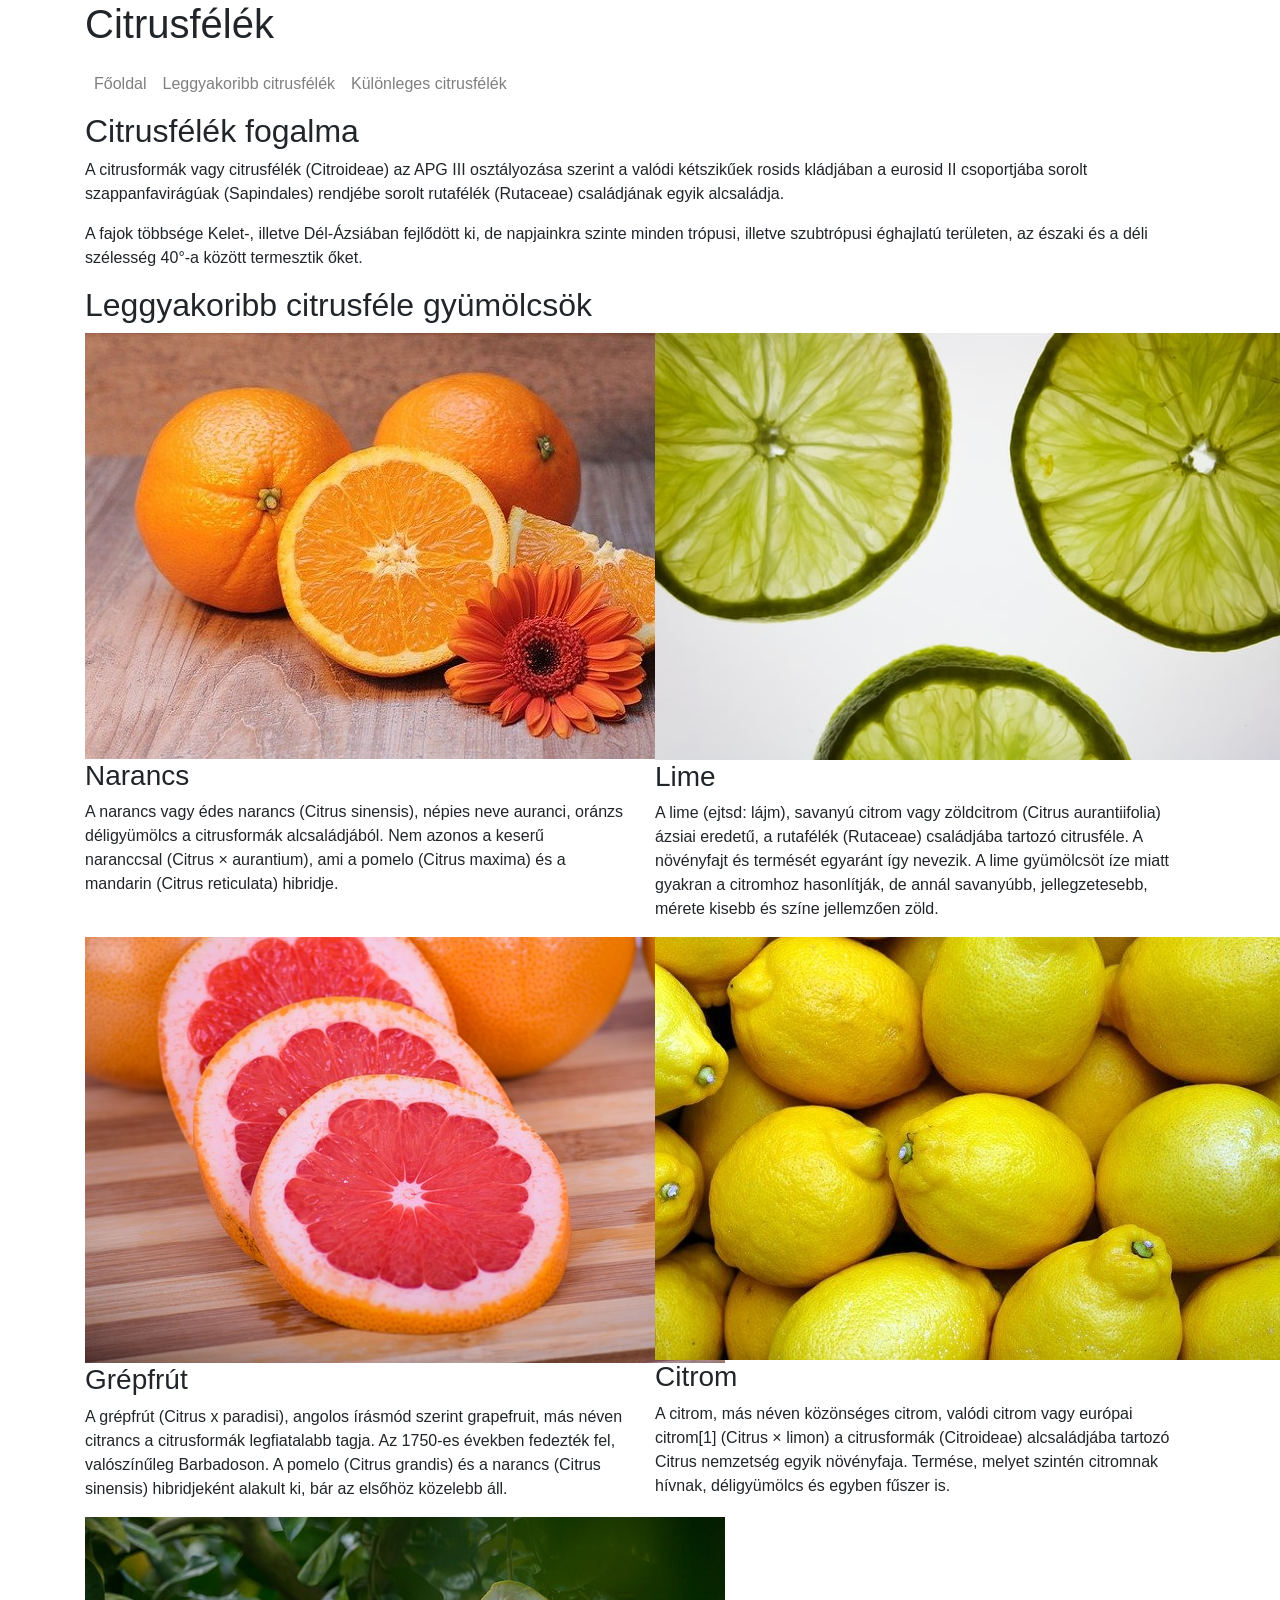
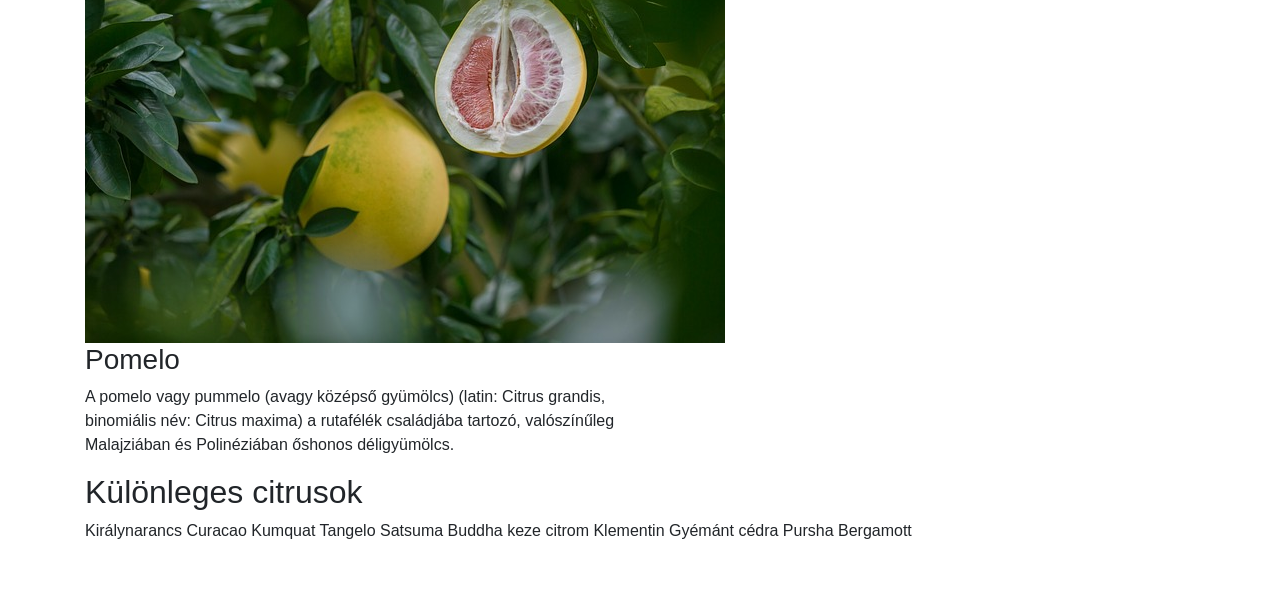
==== index.html @ 16837dca "wait" ====
<!DOCTYPE html>
<html>

<head>    
    <meta name="viewport" content="width=device-width, initial-scale=1, shrink-to-fit=no">    
    <link rel="stylesheet" href="bootstrap/css/bootstrap.min.css">    
</head>

<body>
    <header class="container">
        <div class="row">
            <div class="col-12">
                <h1 class="d-none d-sm-block">Citrusfélék</h1>
            </div>
        </div>
    </header>
    <nav class="container navbar navbar-expand-lg navbar-light">      
        <button class="navbar-toggler ml-auto" type="button" data-toggle="collapse" data-target="#navbarNavAltMarkup" aria-controls="navbarNavAltMarkup" aria-expanded="false" aria-label="Toggle navigation">
          <span class="navbar-toggler-icon"></span>
        </button>
        <div class="collapse navbar-collapse" id="navbarNavAltMarkup">
          <div class="navbar-nav">
            <a class="nav-link" href="index.html">Főoldal <span class="sr-only">(current)</span></a>
            <a class="nav-link" href="index.html#leggyakoribb">Leggyakoribb citrusfélék</a>
            <a class="nav-link" href="index.html#kulonleges">Különleges citrusfélék</a>           
          </div>
        </div>
      </nav>
    <main class="container ">
        <article class="row">
            <div class="col-12">
                <h2>Citrusfélék fogalma</h2>
                <p>
                    A citrusformák vagy citrusfélék (Citroideae) az APG III osztályozása szerint a valódi kétszikűek
                    rosids kládjában a eurosid II csoportjába sorolt szappanfavirágúak (Sapindales) rendjébe sorolt
                    rutafélék (Rutaceae) családjának egyik alcsaládja.
                </p>
                <p>A fajok többsége Kelet-, illetve Dél-Ázsiában fejlődött ki, de napjainkra szinte minden trópusi,
                    illetve szubtrópusi éghajlatú területen, az északi és a déli szélesség 40°-a között termesztik őket.
                </p>
            </div>
        </article>
        <article class="row">
            <div class="col-12">
                <h2 id="leggyakoribb">Leggyakoribb citrusféle gyümölcsök</h2>
            </div>
            <div class="col-sm-6 col-lg-6">
                <img src="img/narancs.jpg" alt="Narancs">
                <h3>Narancs</h3>
                <p>A narancs vagy édes narancs (Citrus sinensis), népies neve auranci, oránzs déligyümölcs a citrusformák alcsaládjából. Nem azonos a keserű naranccsal (Citrus × aurantium), ami a pomelo (Citrus maxima) és a mandarin (Citrus reticulata) hibridje.</p>
            </div>
           <div class="col-sm-6 col-lg-6">
               <img src="img/lime2.jpg" alt="Lime">
               <h3>Lime</h3>
               <p>A lime (ejtsd: lájm), savanyú citrom vagy zöldcitrom (Citrus aurantiifolia) ázsiai eredetű, a rutafélék (Rutaceae) családjába tartozó citrusféle. A növényfajt és termését egyaránt így nevezik. A lime gyümölcsöt íze miatt gyakran a citromhoz hasonlítják, de annál savanyúbb, jellegzetesebb, mérete kisebb és színe jellemzően zöld.</p>
           </div>
           <div class="col-sm-6 col-lg-6">
               <img src="img/grapefruit.jpg" alt="Grapefruit">
               <h3>Grépfrút</h3>
               <p>A grépfrút (Citrus x paradisi), angolos írásmód szerint grapefruit, más néven citrancs a citrusformák legfiatalabb tagja. Az 1750-es években fedezték fel, valószínűleg Barbadoson. A pomelo (Citrus grandis) és a narancs (Citrus sinensis) hibridjeként alakult ki, bár az elsőhöz közelebb áll. </p>
           </div>
           <div class="col-sm-6 col-lg-6">
                <img src="img/citrom.jpg" alt="Citrom">
                <h3>Citrom</h3>
                <p>A citrom, más néven közönséges citrom, valódi citrom vagy európai citrom[1] (Citrus × limon) a citrusformák (Citroideae) alcsaládjába tartozó Citrus nemzetség egyik növényfaja. Termése, melyet szintén citromnak hívnak, déligyümölcs és egyben fűszer is.</p>
           </div>                    
            <div class="col-sm-6 col-lg-6">
                <img src="img/pomelo.jpg" alt="Pomelo">
                <h3>Pomelo</h3>
                <p>A pomelo vagy pummelo (avagy középső gyümölcs) (latin: Citrus grandis, binomiális név: Citrus maxima) a rutafélék családjába tartozó, valószínűleg Malajziában és Polinéziában őshonos déligyümölcs. </p>
            </div>
        </article>
        <article class="row mb-5">
            <div class="col-12">
                <h2 id="kulonleges">Különleges citrusok</h2>               
                    Királynarancs
                    Curacao
                    Kumquat
                    Tangelo
                    Satsuma
                    Buddha keze citrom
                    Klementin
                    Gyémánt cédra
                    Pursha
                    Bergamott                
            </div>
        </article>
    </main>    
    <script src="bootstrap/js/jquery-3.5.1.min.js"></script>
    <script src="bootstrap/js/bootstrap.min.js"></script>    
</body>

</html>
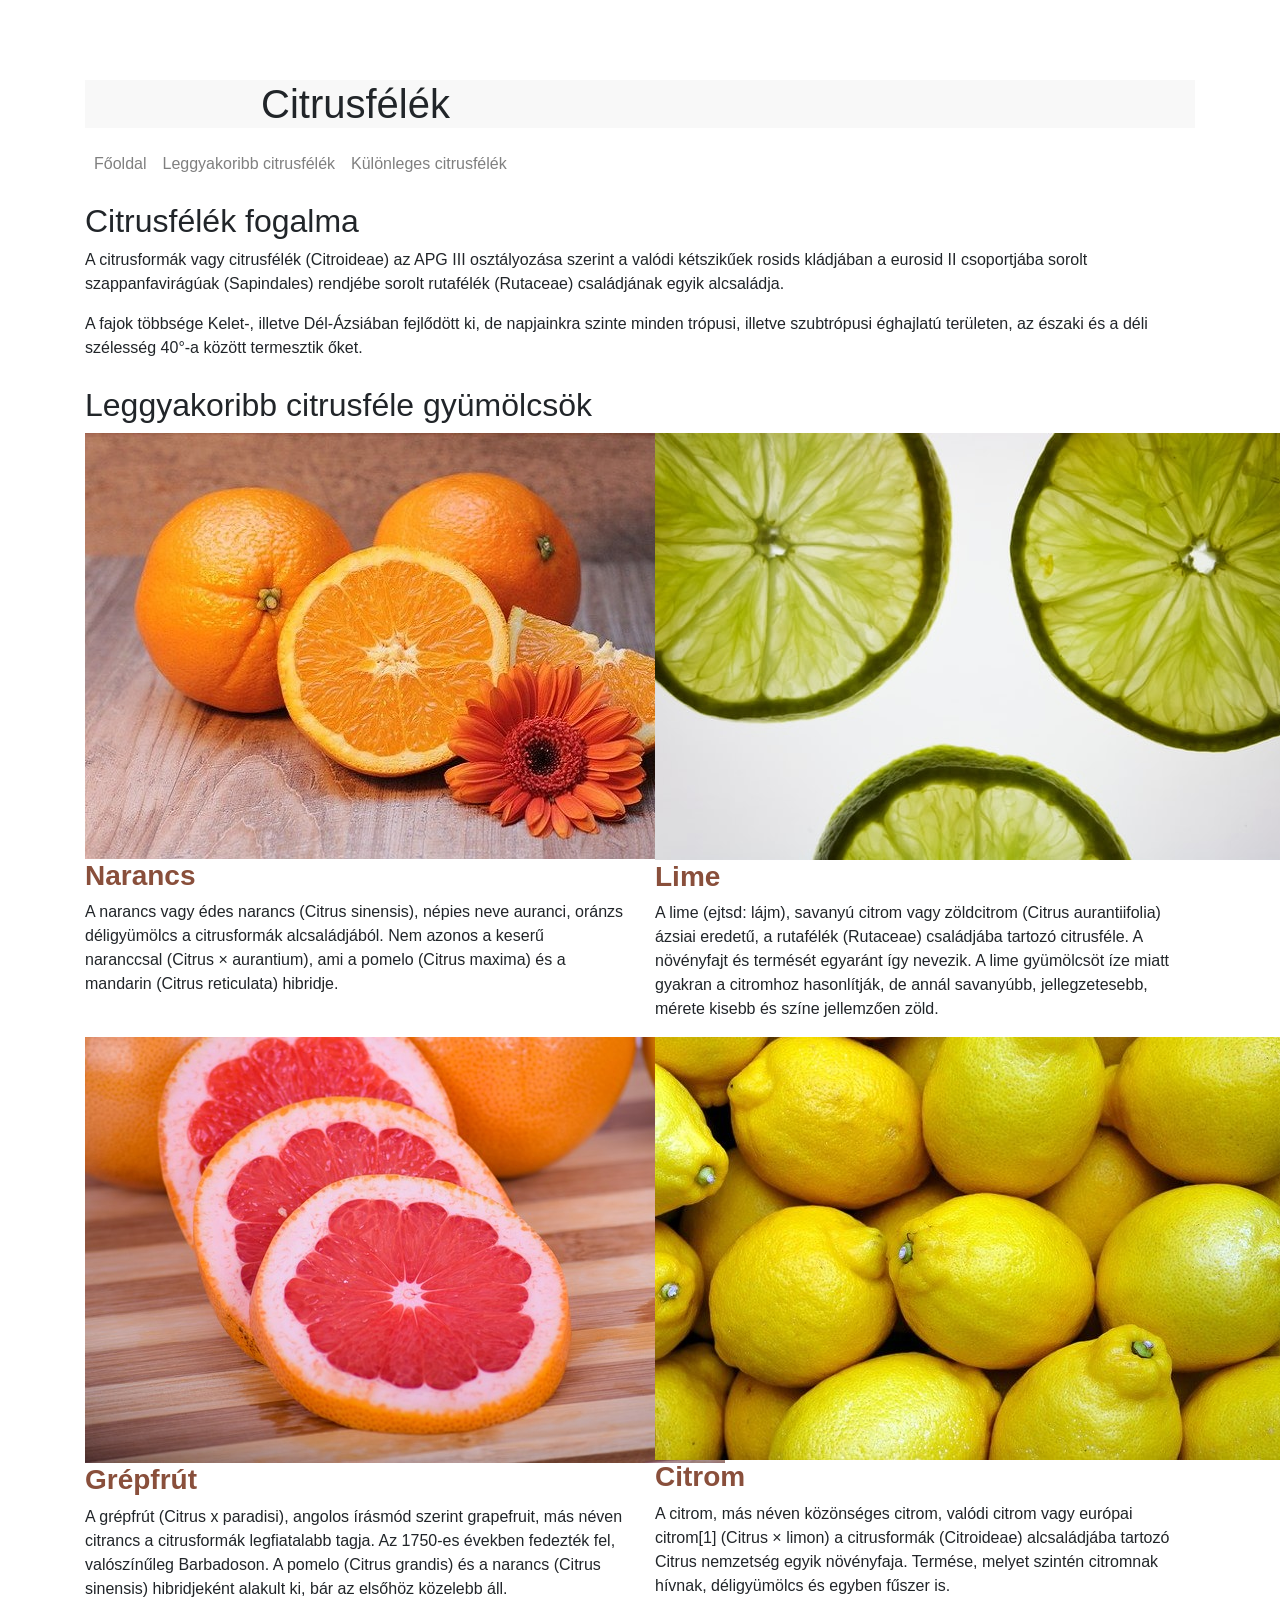
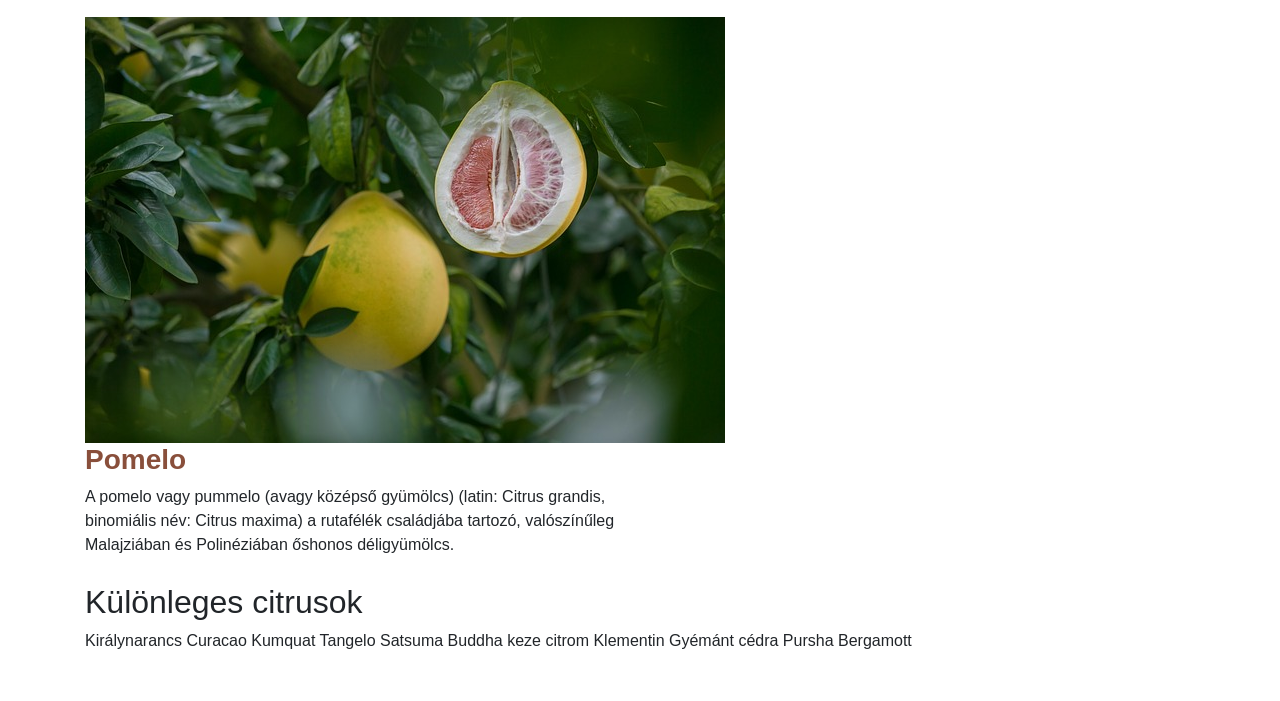
==== commit 2edfbfae: "copmit" ====
--- a/index.html
+++ b/index.html
@@ -1,10 +1,13 @@
+
 <!DOCTYPE html>
-<html>
-
-<head>    
-    <meta name="viewport" content="width=device-width, initial-scale=1, shrink-to-fit=no">    
-    <link rel="stylesheet" href="bootstrap/css/bootstrap.min.css">    
-</head>
+<html lang="hu">
+    <head>
+        <meta charset="UTF-8">
+        <meta name="viewport" content="width=device-width, initial-scale=1, shrink-to-fit=no">
+        <title>Citrusfélék</title>
+        <link rel="stylesheet" href="bootstrap/css/bootstrap.min.css">
+        <link rel="stylesheet" href="css/style.css">
+    </head>
 
 <body>
     <header class="container">
--- a/css/style.css
+++ b/css/style.css
@@ -0,0 +1,34 @@
+
+header{    
+    background-position: center center;
+}
+
+h1{
+    background-color: rgb(248, 248, 248);
+    margin-top: 80px;
+    padding-left: 11rem;    
+}
+
+h2{    
+    margin-top: 10px;    
+}
+
+h3{    
+    font-weight: bold;
+    color: #894f3b;    
+}
+
+
+li{
+    list-style-image: url(../img/lemon2.png);
+}
+
+
+td,th{
+    text-align: center;
+}
+
+thead>tr:first-child{    
+    letter-spacing: 2px;    
+}
+
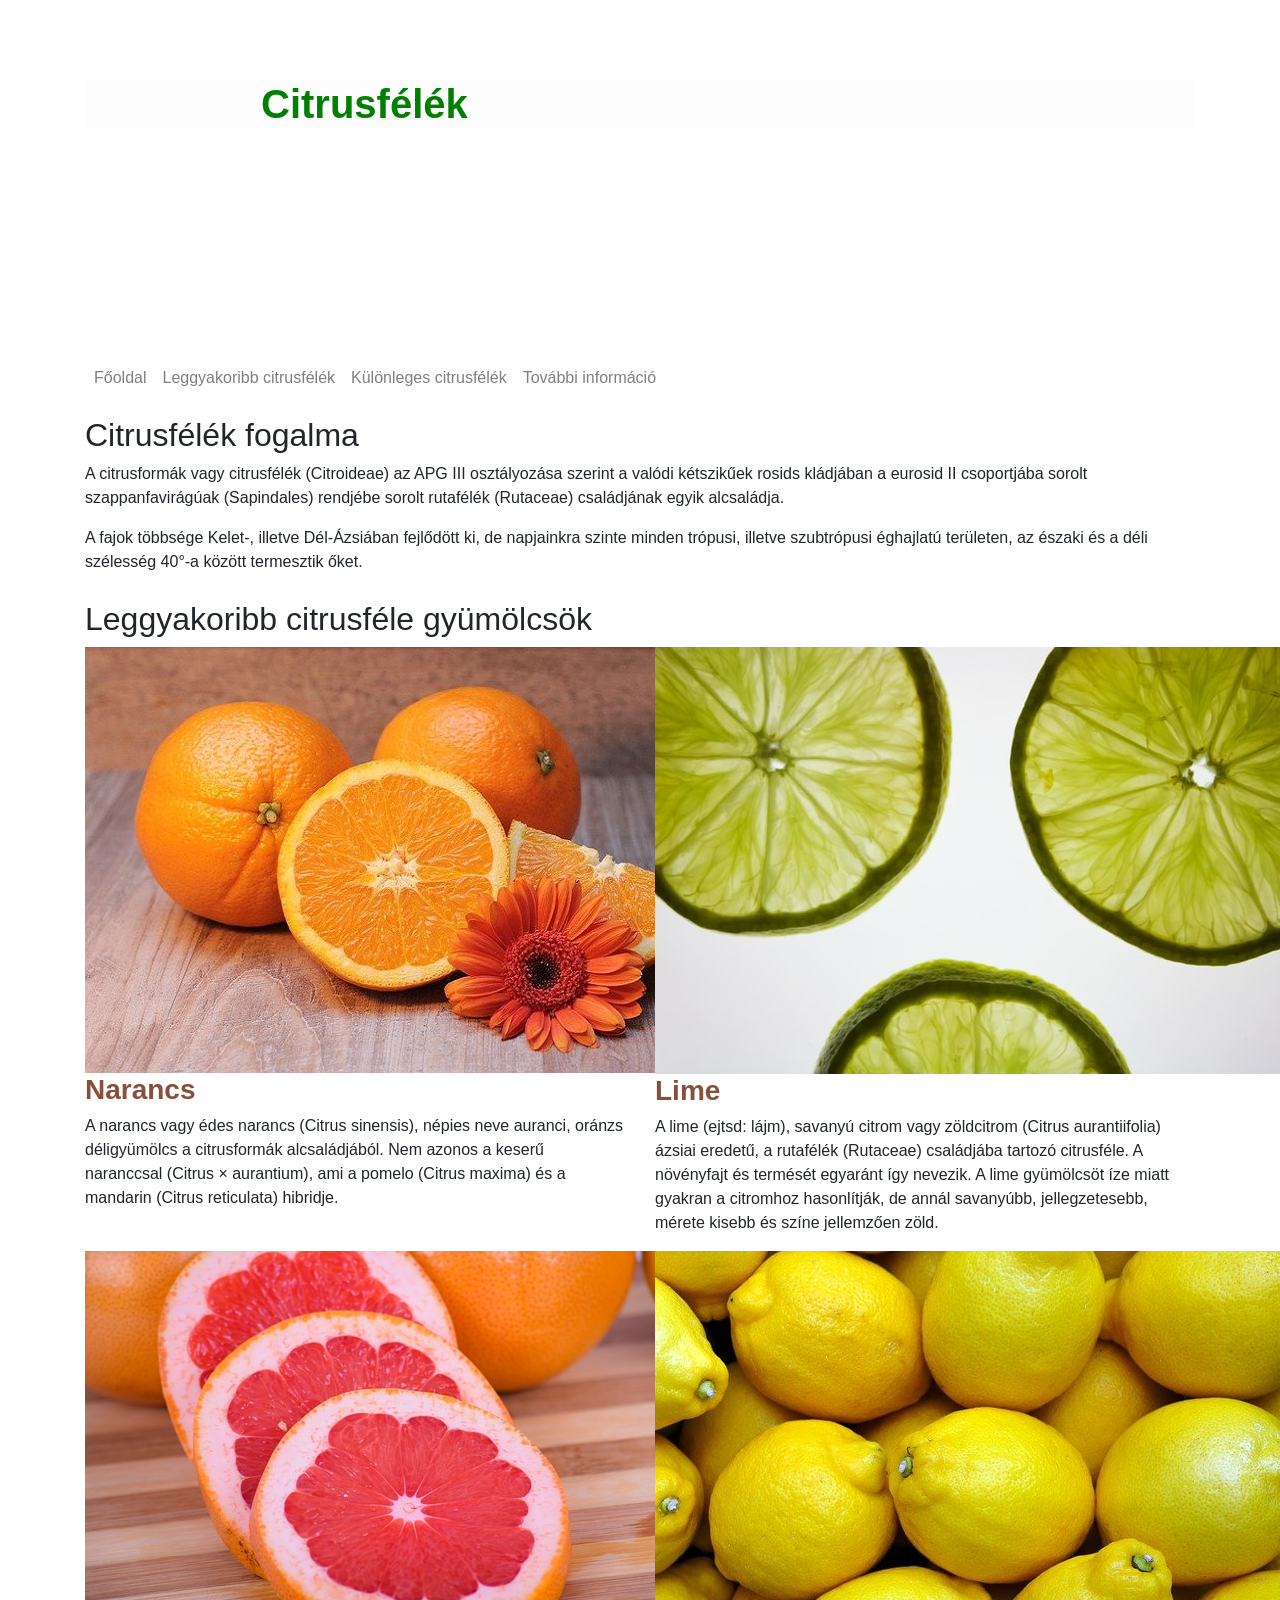
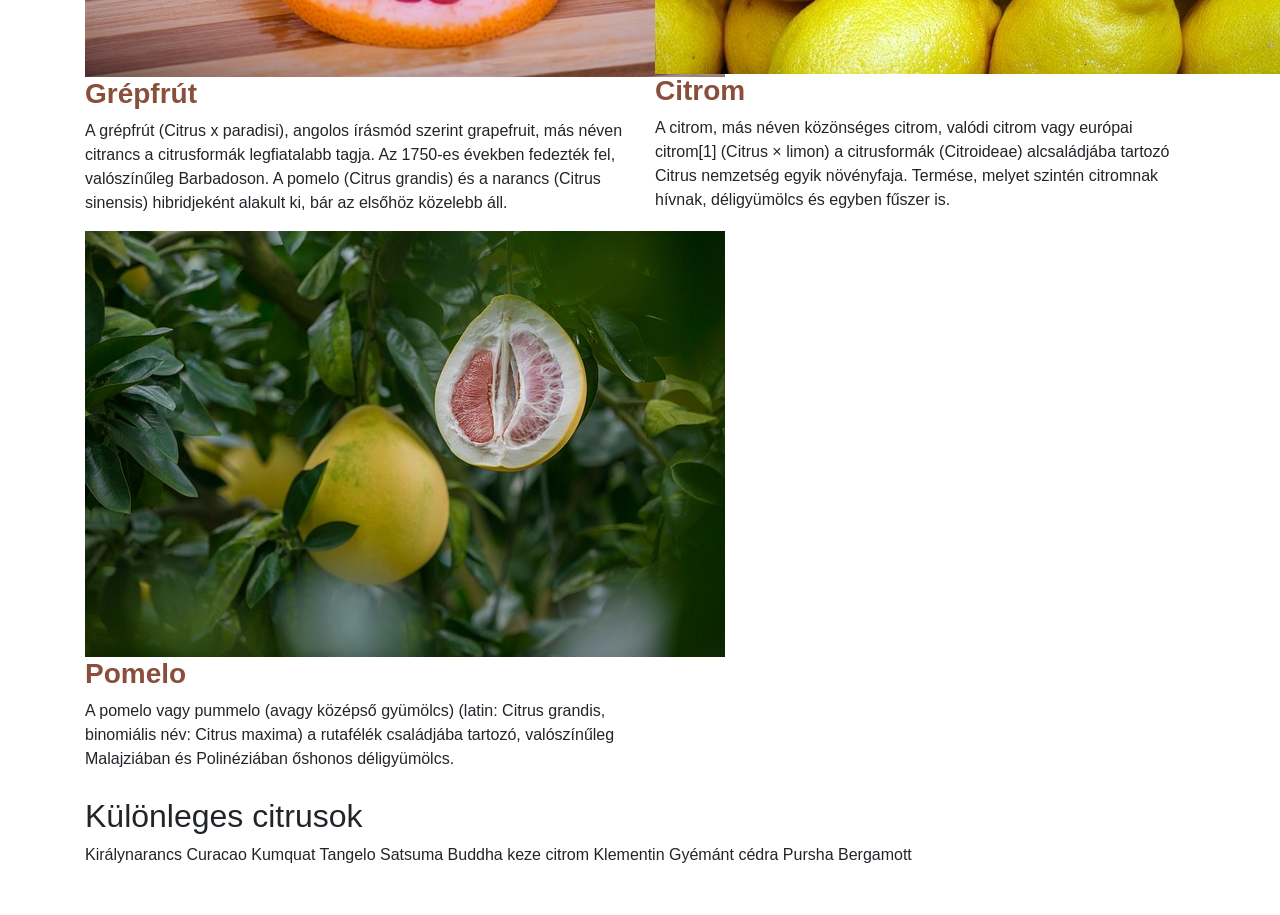
==== commit 5e93dd4e: "6comit" ====
--- a/index.html
+++ b/index.html
@@ -25,7 +25,8 @@
           <div class="navbar-nav">
             <a class="nav-link" href="index.html">Főoldal <span class="sr-only">(current)</span></a>
             <a class="nav-link" href="index.html#leggyakoribb">Leggyakoribb citrusfélék</a>
-            <a class="nav-link" href="index.html#kulonleges">Különleges citrusfélék</a>           
+            <a class="nav-link" href="index.html#kulonleges">Különleges citrusfélék</a>
+            <a class="nav-link" href="tovabbi.html">További információ</a>
           </div>
         </div>
       </nav>
--- a/css/style.css
+++ b/css/style.css
@@ -1,10 +1,17 @@
 
-header{    
+header{
+    height: 350px;
+    background-image: url("../img/bg 2.jpg");
     background-position: center center;
+    background-size: cover;
+    background-repeat: no-repeat;
 }
 
 h1{
-    background-color: rgb(248, 248, 248);
+    background-color: rgba(248, 248, 248, 0.25);
+    font-family: Verdana, sans-serif;
+    color: green;
+    font-weight: bold;
     margin-top: 80px;
     padding-left: 11rem;    
 }
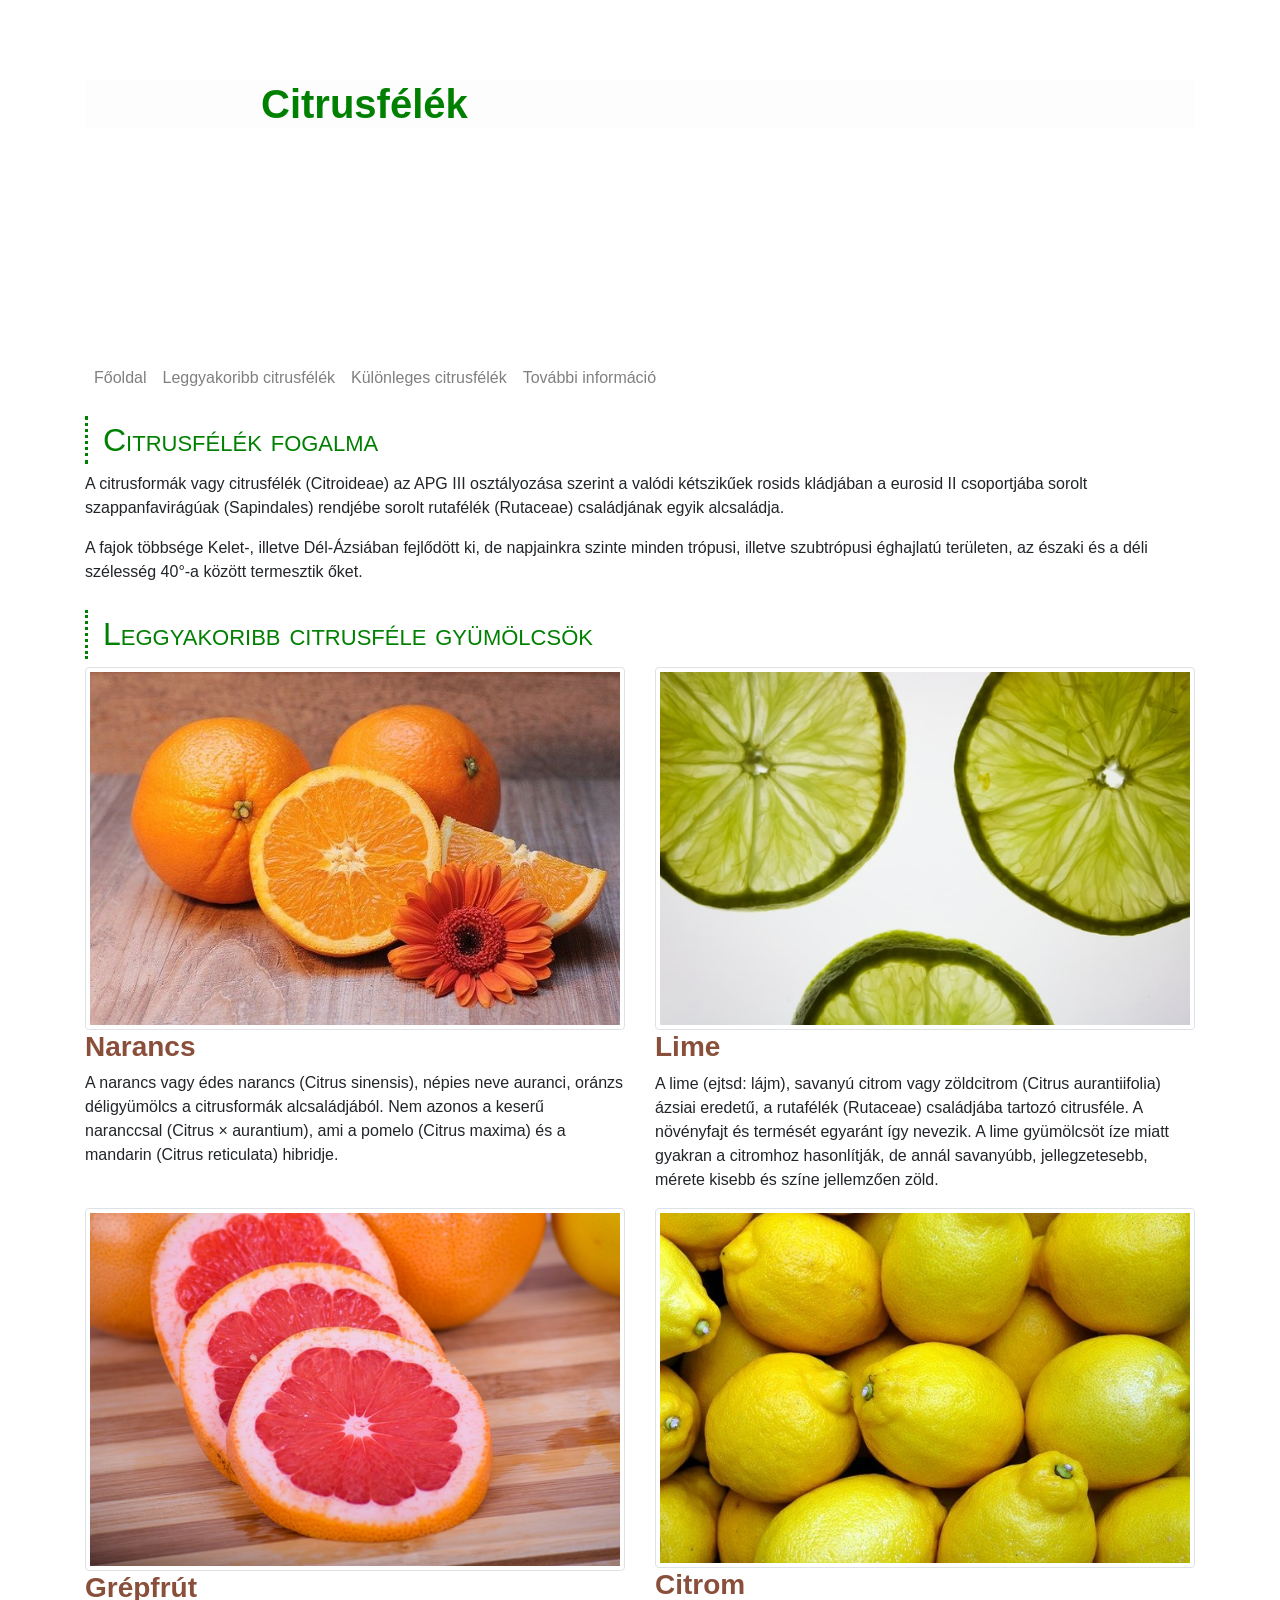
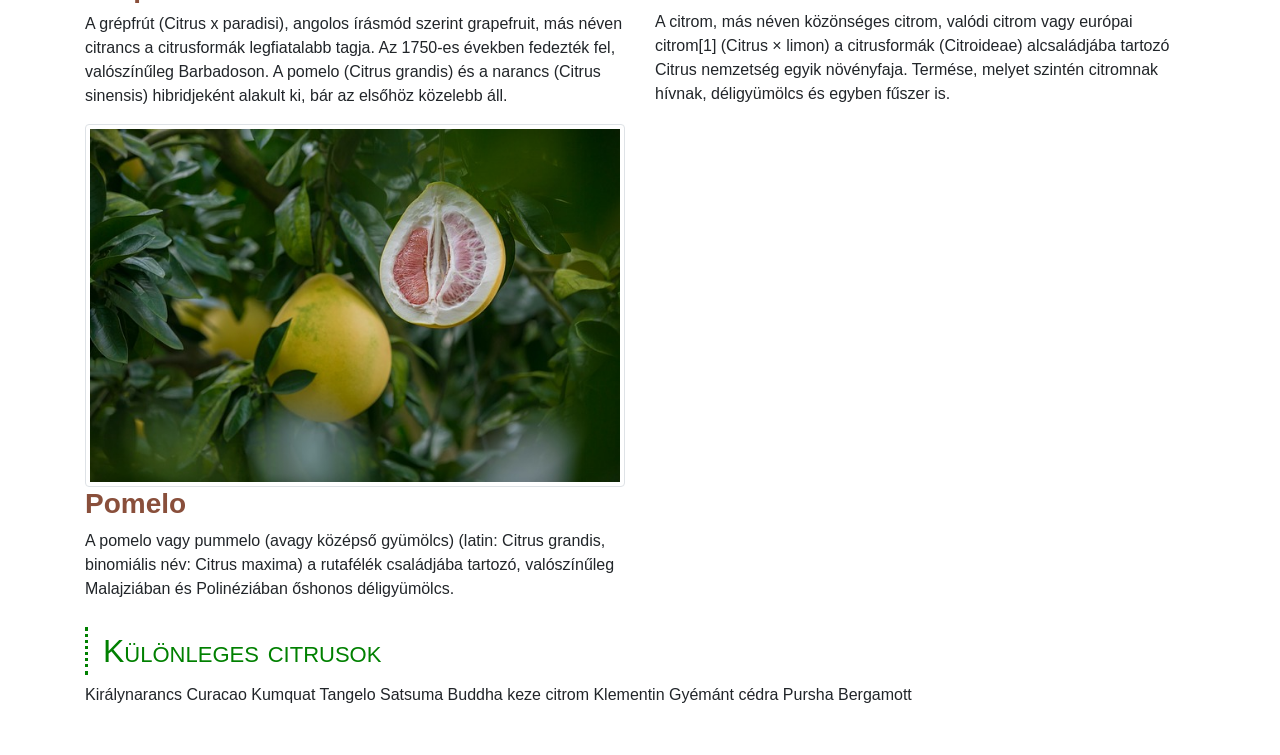
==== commit 71341b9b: "9" ====
--- a/index.html
+++ b/index.html
@@ -49,27 +49,27 @@
                 <h2 id="leggyakoribb">Leggyakoribb citrusféle gyümölcsök</h2>
             </div>
             <div class="col-sm-6 col-lg-6">
-                <img src="img/narancs.jpg" alt="Narancs">
+                <img src="img/narancs.jpg" class="img-fluid img-thumbnail" alt="Narancs">
                 <h3>Narancs</h3>
                 <p>A narancs vagy édes narancs (Citrus sinensis), népies neve auranci, oránzs déligyümölcs a citrusformák alcsaládjából. Nem azonos a keserű naranccsal (Citrus × aurantium), ami a pomelo (Citrus maxima) és a mandarin (Citrus reticulata) hibridje.</p>
             </div>
            <div class="col-sm-6 col-lg-6">
-               <img src="img/lime2.jpg" alt="Lime">
+               <img src="img/lime2.jpg" class="img-fluid img-thumbnail" alt="Lime">
                <h3>Lime</h3>
                <p>A lime (ejtsd: lájm), savanyú citrom vagy zöldcitrom (Citrus aurantiifolia) ázsiai eredetű, a rutafélék (Rutaceae) családjába tartozó citrusféle. A növényfajt és termését egyaránt így nevezik. A lime gyümölcsöt íze miatt gyakran a citromhoz hasonlítják, de annál savanyúbb, jellegzetesebb, mérete kisebb és színe jellemzően zöld.</p>
            </div>
            <div class="col-sm-6 col-lg-6">
-               <img src="img/grapefruit.jpg" alt="Grapefruit">
+               <img src="img/grapefruit.jpg" class="img-fluid img-thumbnail" alt="Grapefruit">
                <h3>Grépfrút</h3>
                <p>A grépfrút (Citrus x paradisi), angolos írásmód szerint grapefruit, más néven citrancs a citrusformák legfiatalabb tagja. Az 1750-es években fedezték fel, valószínűleg Barbadoson. A pomelo (Citrus grandis) és a narancs (Citrus sinensis) hibridjeként alakult ki, bár az elsőhöz közelebb áll. </p>
            </div>
            <div class="col-sm-6 col-lg-6">
-                <img src="img/citrom.jpg" alt="Citrom">
+                <img src="img/citrom.jpg" class="img-fluid img-thumbnail" alt="Citrom">
                 <h3>Citrom</h3>
                 <p>A citrom, más néven közönséges citrom, valódi citrom vagy európai citrom[1] (Citrus × limon) a citrusformák (Citroideae) alcsaládjába tartozó Citrus nemzetség egyik növényfaja. Termése, melyet szintén citromnak hívnak, déligyümölcs és egyben fűszer is.</p>
            </div>                    
             <div class="col-sm-6 col-lg-6">
-                <img src="img/pomelo.jpg" alt="Pomelo">
+                <img src="img/pomelo.jpg" class="img-fluid img-thumbnail" alt="Pomelo">
                 <h3>Pomelo</h3>
                 <p>A pomelo vagy pummelo (avagy középső gyümölcs) (latin: Citrus grandis, binomiális név: Citrus maxima) a rutafélék családjába tartozó, valószínűleg Malajziában és Polinéziában őshonos déligyümölcs. </p>
             </div>
--- a/css/style.css
+++ b/css/style.css
@@ -16,8 +16,12 @@
     padding-left: 11rem;    
 }
 
-h2{    
-    margin-top: 10px;    
+h2{
+    margin-top: 10px;
+    color: green;
+    border-left: 3px dotted green;
+    font-variant: small-caps;
+    padding: 5px 15px;
 }
 
 h3{    
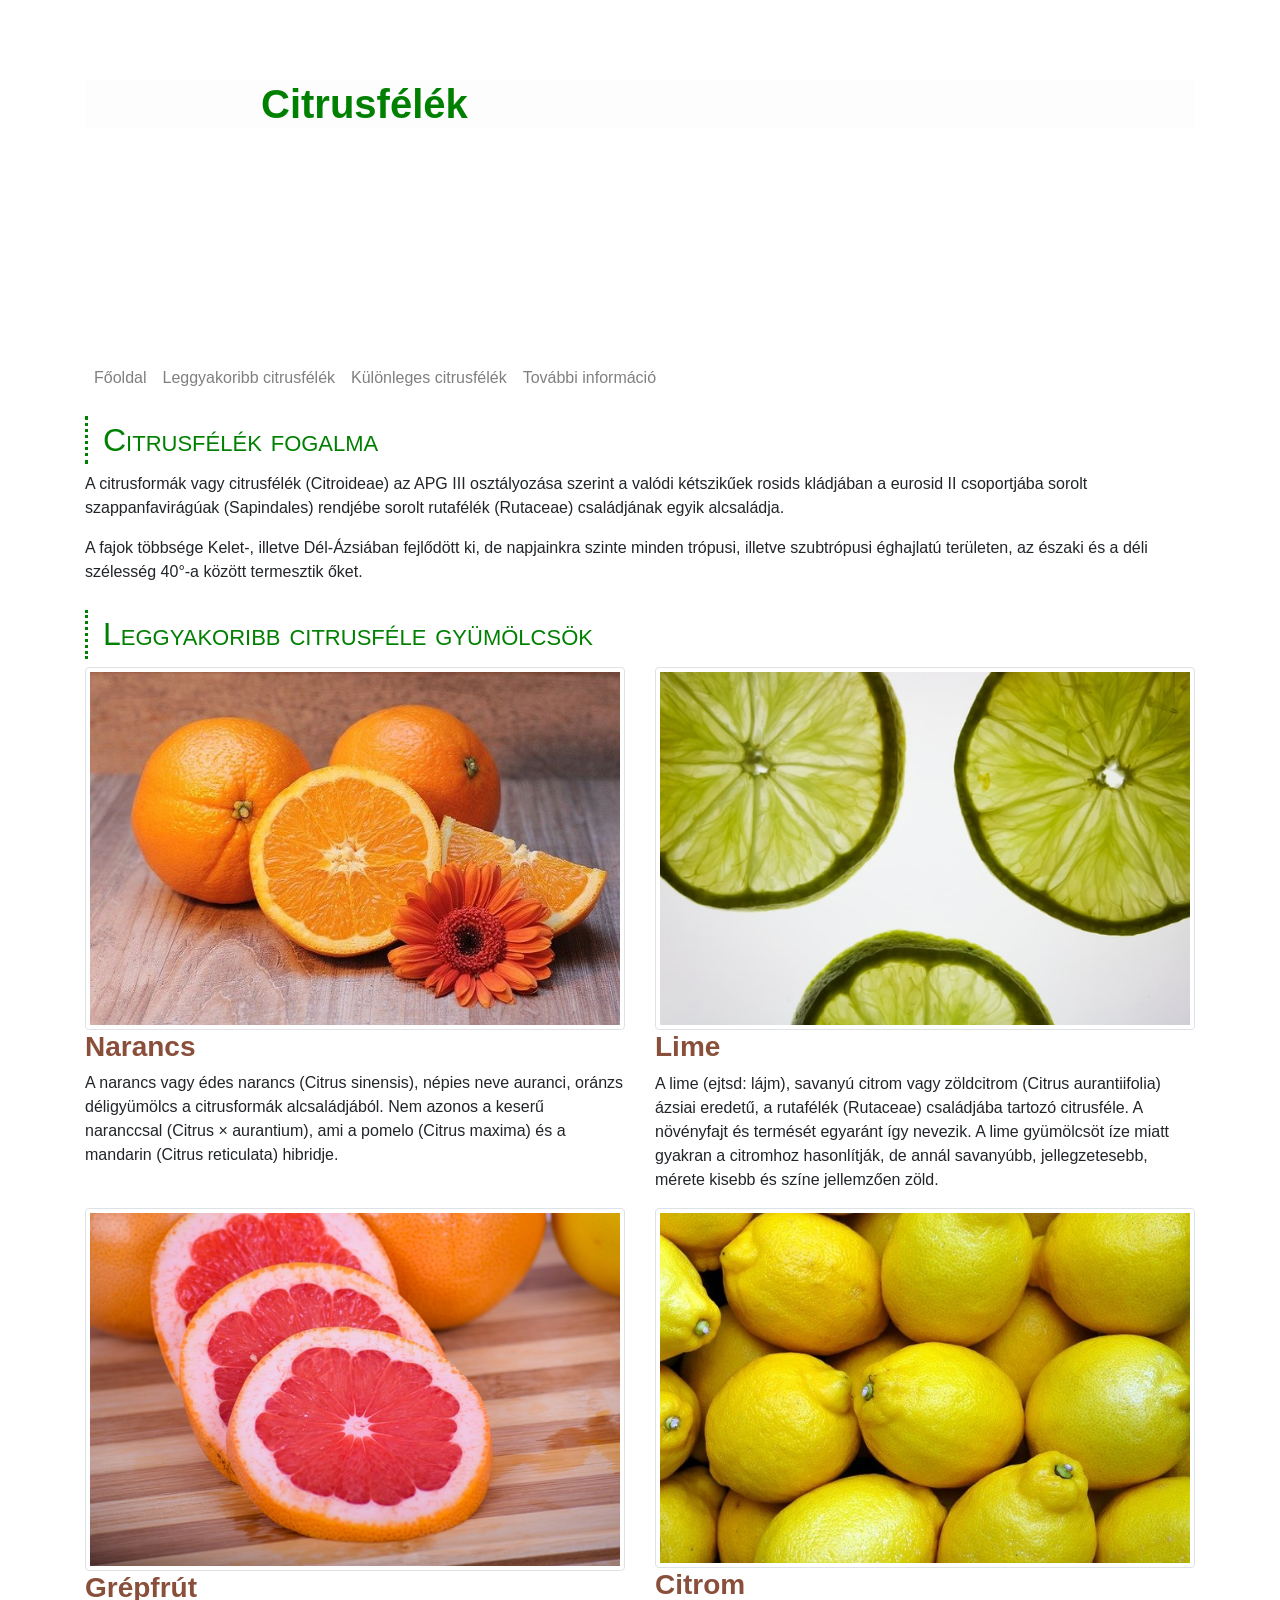
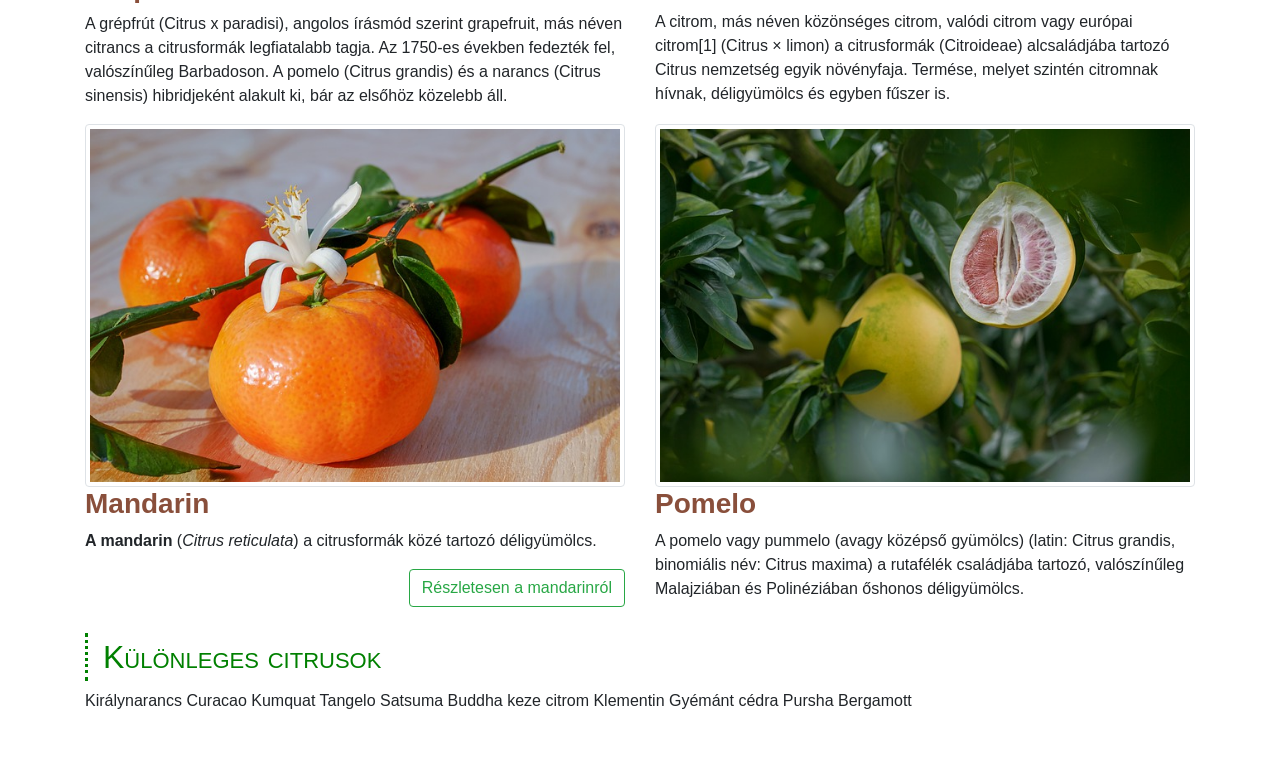
==== commit e78872be: "d" ====
--- a/index.html
+++ b/index.html
@@ -67,7 +67,14 @@
                 <img src="img/citrom.jpg" class="img-fluid img-thumbnail" alt="Citrom">
                 <h3>Citrom</h3>
                 <p>A citrom, más néven közönséges citrom, valódi citrom vagy európai citrom[1] (Citrus × limon) a citrusformák (Citroideae) alcsaládjába tartozó Citrus nemzetség egyik növényfaja. Termése, melyet szintén citromnak hívnak, déligyümölcs és egyben fűszer is.</p>
-           </div>                    
+           </div>                               <div class="col-sm-6 col-lg-6">
+                <img src="img/mandarin2.jpg" class="img-fluid img-thumbnail" alt="Mandarin">
+                <h3>Mandarin</h3>
+                <p><strong>A mandarin</strong> (<em>Citrus reticulata</em>) a citrusformák közé tartozó déligyümölcs.</p>
+                <p class="text-right">
+                    <a class="btn btn-outline-success" href="mandarin.html">Részletesen a mandarinról</a>
+                </p>
+           </div>
             <div class="col-sm-6 col-lg-6">
                 <img src="img/pomelo.jpg" class="img-fluid img-thumbnail" alt="Pomelo">
                 <h3>Pomelo</h3>
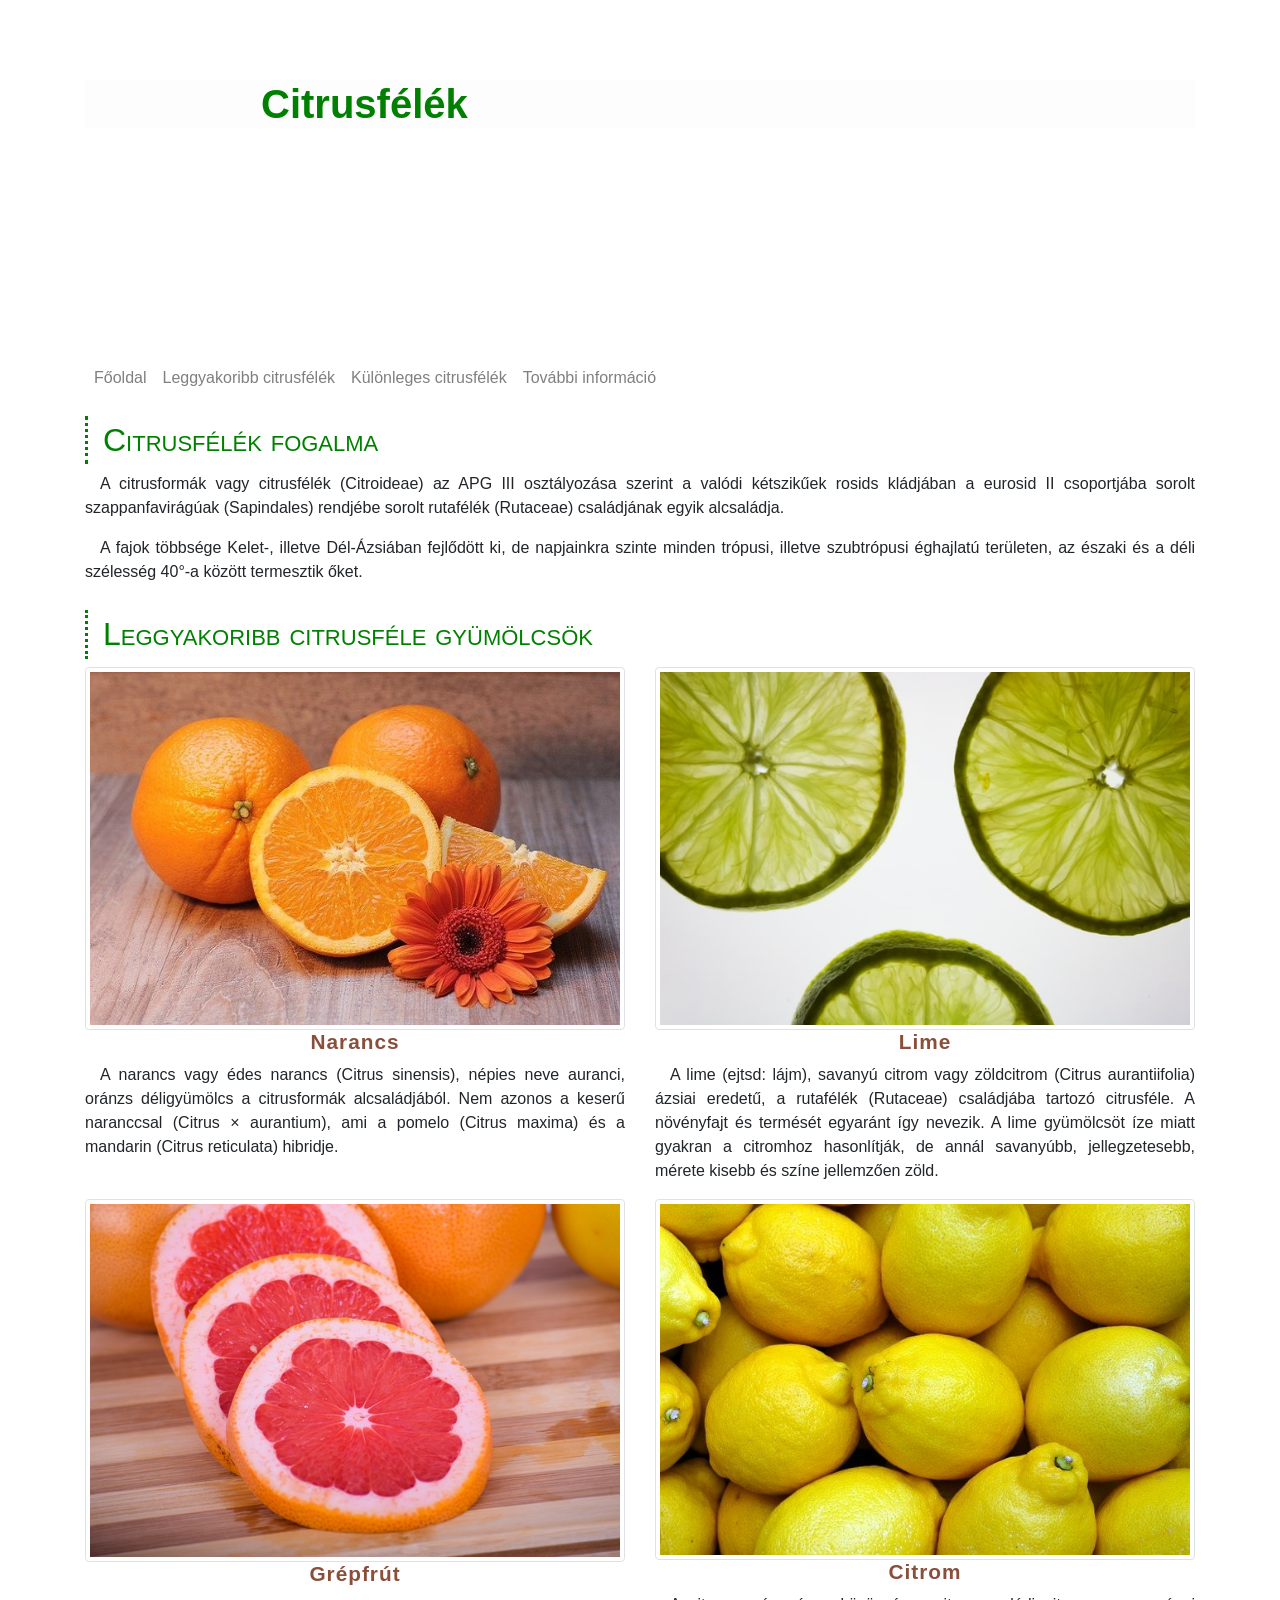
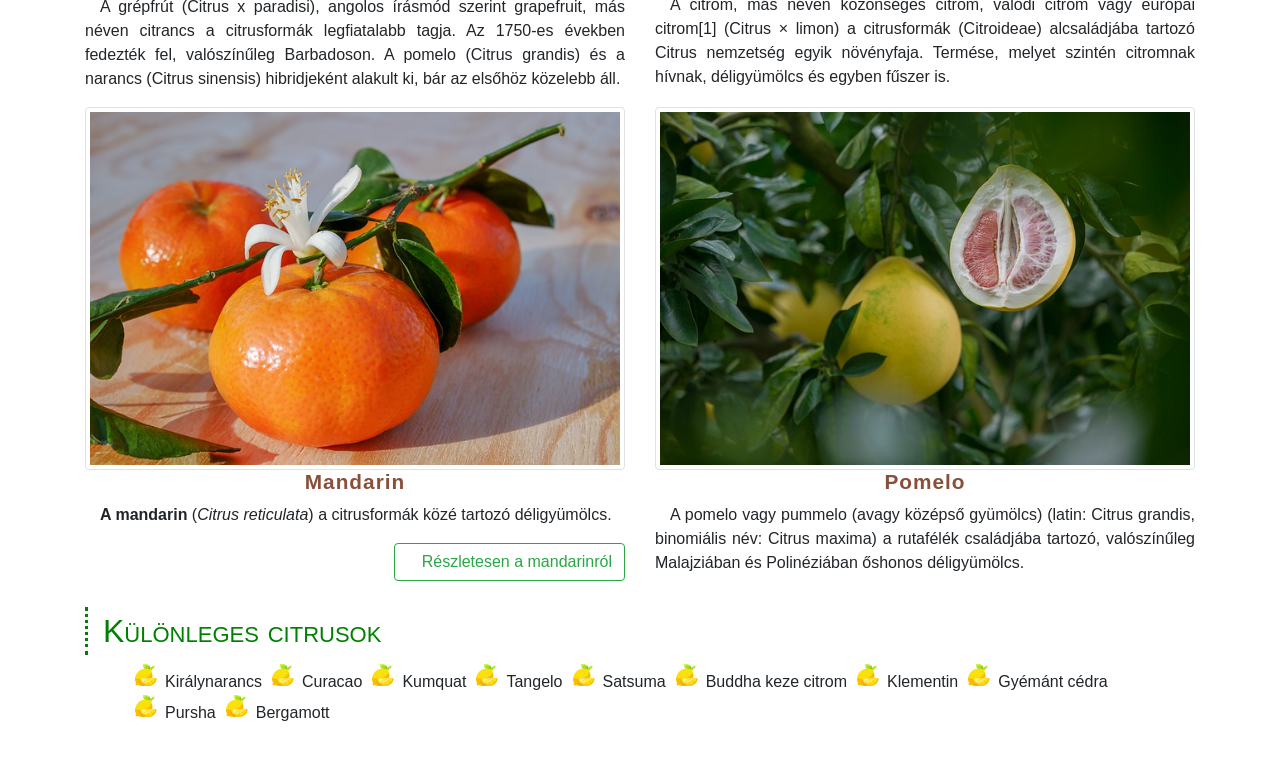
==== commit a70b11f7: "bruh" ====
--- a/index.html
+++ b/index.html
@@ -83,17 +83,19 @@
         </article>
         <article class="row mb-5">
             <div class="col-12">
-                <h2 id="kulonleges">Különleges citrusok</h2>               
-                    Királynarancs
-                    Curacao
-                    Kumquat
-                    Tangelo
-                    Satsuma
-                    Buddha keze citrom
-                    Klementin
-                    Gyémánt cédra
-                    Pursha
-                    Bergamott                
+                <h2 id="kulonleges">Különleges citrusok</h2>
+                <ul>
+                    <li>Királynarancs</li>
+                    <li>Curacao</li>
+                    <li>Kumquat</li>
+                    <li>Tangelo</li>
+                    <li>Satsuma</li>
+                    <li>Buddha keze citrom</li>
+                    <li>Klementin</li>
+                    <li>Gyémánt cédra</li>
+                    <li>Pursha</li>
+                    <li>Bergamott</li>
+                </ul>
             </div>
         </article>
     </main>    
--- a/css/style.css
+++ b/css/style.css
@@ -24,14 +24,23 @@
     padding: 5px 15px;
 }
 
-h3{    
+h3{
+    text-align: center;
+    font-size: 130%;
+    letter-spacing: 1px;
     font-weight: bold;
-    color: #894f3b;    
+    color: #894f3b;
 }
 
+p{
+    text-align: justify;
+    text-indent: 15px;
+}
 
 li{
     list-style-image: url(../img/lemon2.png);
+    float: left;
+    margin-left: 40px;
 }
 
 
@@ -39,7 +48,8 @@
     text-align: center;
 }
 
-thead>tr:first-child{    
-    letter-spacing: 2px;    
+thead>tr:first-child{
+    letter-spacing: 2px;
+    text-transform: uppercase;
 }
 
